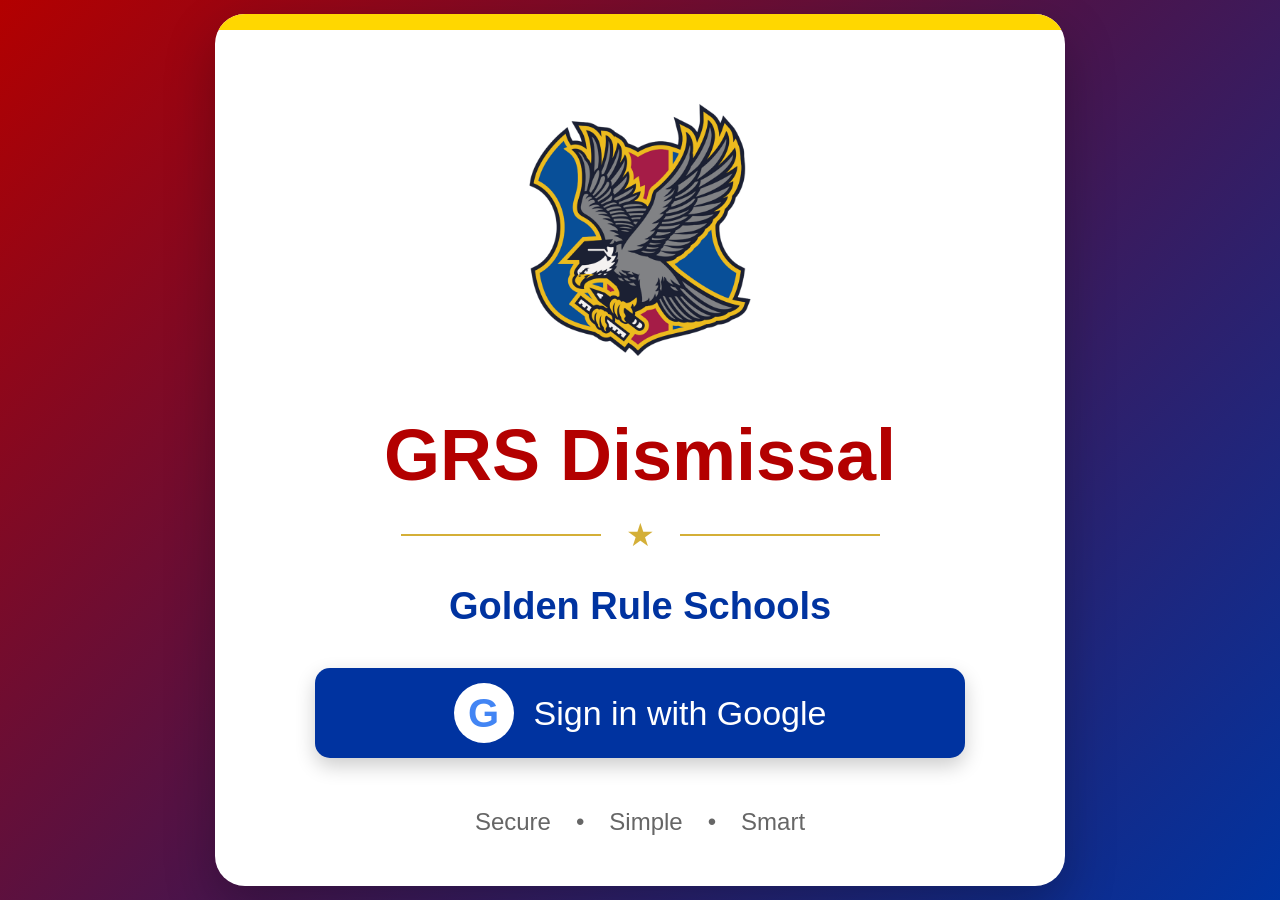
==== index.html @ 2f928849 "Add files via upload" ====
<!DOCTYPE html>
<html>
<head>
  <title>GRS Dismissal</title>

  <link rel="stylesheet" href="style.css">

  <meta name="viewport" content="width=device-width, initial-scale=1.0">
</head>

<body>

  <div class="login-card">

    <div class="gold-bar"></div>

    <img src="logo.png" class="logo">

    <h1>GRS Dismissal</h1>

    <div class="divider">
      <div class="line"></div>
      <div class="star">★</div>
      <div class="line"></div>
    </div>

    <h2>Golden Rule Schools</h2>

    <button id="loginBtn">

      <span class="google-icon">G</span>

      Sign in with Google

    </button>

    <div class="footer">

      <span>Secure</span>

      <span>•</span>

      <span>Simple</span>

      <span>•</span>

      <span>Smart</span>

    </div>

  </div>

  <script src="app.js"></script>

</body>
</html>
---- style.css ----
*{
  box-sizing:border-box;
}

body{

  margin:0;
  height:100vh;

  display:flex;
  justify-content:center;
  align-items:center;

  font-family:Arial,sans-serif;

  background:
  linear-gradient(
    135deg,
    #b30000 0%,
    #4b144b 50%,
    #0033a0 100%
  );
}

.login-card{

  width:850px;
  max-width:90%;

  background:white;

  border-radius:30px;

  text-align:center;

  overflow:hidden;

  box-shadow:
  0 20px 50px rgba(0,0,0,.25);
}

.gold-bar{

  height:16px;

  background:gold;
}

.logo{

  width:320px;

  margin-top:40px;
}

h1{

  color:#b30000;

  font-size:72px;

  margin:20px 0;
}

.divider{

  display:flex;

  align-items:center;

  justify-content:center;

  gap:25px;

  margin:20px 0;
}

.line{

  width:200px;

  height:2px;

  background:#d4af37;
}

.star{

  color:#d4af37;

  font-size:32px;
}

h2{

  color:#0033a0;

  font-size:38px;

  margin-bottom:40px;
}

#loginBtn{

  width:650px;
  max-width:85%;

  height:90px;

  border:none;

  border-radius:15px;

  background:#0033a0;

  color:white;

  font-size:34px;

  cursor:pointer;

  display:flex;

  justify-content:center;

  align-items:center;

  gap:20px;

  margin:auto;

  box-shadow:
  0 8px 20px rgba(0,0,0,.2);
}

#loginBtn:hover{

  background:#00247a;
}

.google-icon{

  width:60px;
  height:60px;

  border-radius:50%;

  background:white;

  color:#4285F4;

  font-weight:bold;

  display:flex;
  justify-content:center;
  align-items:center;

  font-size:40px;
}

.footer{

  margin:50px 0;

  color:#666;

  font-size:24px;

  display:flex;

  justify-content:center;

  gap:25px;
}

.dashboard{

  display:flex;

  height:100vh;
}

.sidebar{

  width:250px;

  background:#0033a0;

  color:white;

  padding:20px;

  display:flex;

  flex-direction:column;

  gap:10px;
}

.sidebar-logo{

  width:120px;

  margin:auto;
}

.sidebar button{

  border:none;

  padding:12px;

  border-radius:8px;

  cursor:pointer;

  background:white;

  color:#0033a0;

  font-weight:bold;
}

.content{

  flex:1;

  background:#f5f5f5;

  padding:40px;
}

.card{

  background:white;

  padding:25px;

  border-radius:15px;

  margin-bottom:25px;

  box-shadow:
  0 3px 12px rgba(0,0,0,.1);
}

.card h3{

  margin-top:0;

  color:#0033a0;
}

.card input,
.card select{

  width:100%;

  padding:12px;

  margin-bottom:15px;

  border:1px solid #ccc;

  border-radius:8px;
}

.card button{

  background:#b30000;

  color:white;

  border:none;

  padding:12px 20px;

  border-radius:8px;

  cursor:pointer;
}
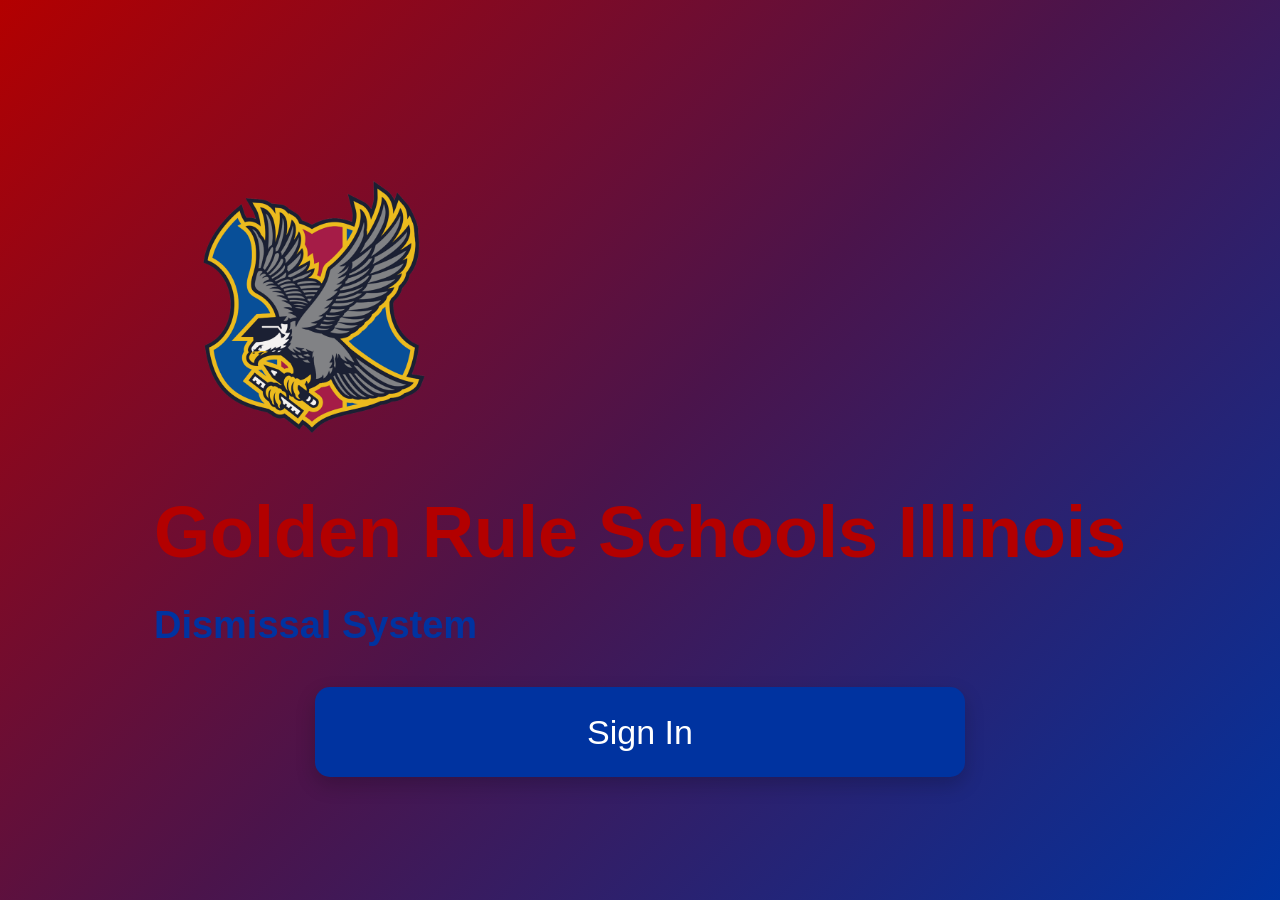
==== commit f3f353f9: "Update index.html" ====
--- a/index.html
+++ b/index.html
@@ -1,56 +1,30 @@
 <!DOCTYPE html>
 <html>
+
 <head>
   <title>GRS Dismissal</title>
-
   <link rel="stylesheet" href="style.css">
-
-  <meta name="viewport" content="width=device-width, initial-scale=1.0">
 </head>
 
 <body>
 
-  <div class="login-card">
-
-    <div class="gold-bar"></div>
+  <div class="login-container">
 
     <img src="logo.png" class="logo">
 
-    <h1>GRS Dismissal</h1>
+    <h1>Golden Rule Schools Illinois</h1>
 
-    <div class="divider">
-      <div class="line"></div>
-      <div class="star">★</div>
-      <div class="line"></div>
-    </div>
-
-    <h2>Golden Rule Schools</h2>
+    <h2>Dismissal System</h2>
 
     <button id="loginBtn">
-
-      <span class="google-icon">G</span>
-
-      Sign in with Google
-
+      Sign In
     </button>
 
-    <div class="footer">
-
-      <span>Secure</span>
-
-      <span>•</span>
-
-      <span>Simple</span>
-
-      <span>•</span>
-
-      <span>Smart</span>
-
-    </div>
+    <p id="status"></p>
 
   </div>
 
-  <script src="app.js"></script>
+  <script src="auth.js"></script>
 
 </body>
-</html>+</html>
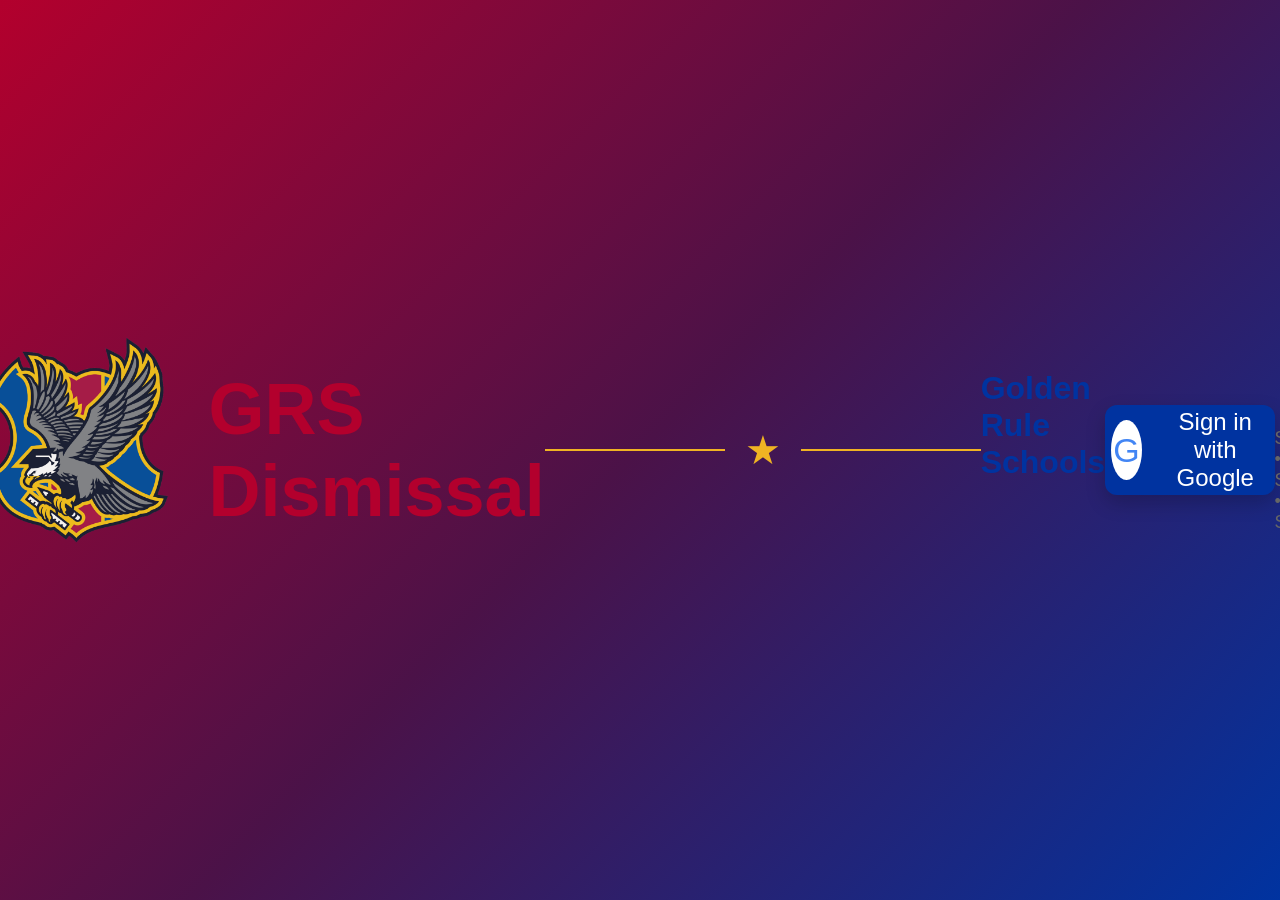
==== commit bc6e7f24: "Update index.html" ====
--- a/index.html
+++ b/index.html
@@ -8,17 +8,35 @@
 
 <body>
 
-  <div class="login-container">
+<img src="logo.png" class="logo">
 
-    <img src="logo.png" class="logo">
+<div class="main-title">
+  GRS Dismissal
+</div>
 
-    <h1>Golden Rule Schools Illinois</h1>
+<div class="divider">
+  <span class="star">★</span>
+</div>
 
-    <h2>Dismissal System</h2>
+<div class="school-name">
+  Golden Rule Schools
+</div>
 
-    <button id="loginBtn">
-      Sign In
-    </button>
+<button
+  id="loginBtn"
+  class="google-btn">
+
+  <div class="google-icon">
+    G
+  </div>
+
+  Sign in with Google
+
+</button>
+
+<div class="footer">
+  Secure • Simple • Smart
+</div> 
 
     <p id="status"></p>
 
--- a/style.css
+++ b/style.css
@@ -1,281 +1,181 @@
-*{
-  box-sizing:border-box;
+body {
+  margin: 0;
+  font-family: Arial, sans-serif;
+
+  background: linear-gradient(
+    135deg,
+    #b3002d 0%,
+    #4b1248 50%,
+    #0033a0 100%
+  );
+
+  min-height: 100vh;
+
+  display: flex;
+  justify-content: center;
+  align-items: center;
 }
 
-body{
+.login-container {
 
-  margin:0;
-  height:100vh;
+  width: 700px;
+  max-width: 90%;
 
-  display:flex;
-  justify-content:center;
-  align-items:center;
+  background: white;
 
-  font-family:Arial,sans-serif;
+  border-radius: 30px;
 
-  background:
-  linear-gradient(
-    135deg,
-    #b30000 0%,
-    #4b144b 50%,
-    #0033a0 100%
-  );
+  padding: 50px;
+
+  text-align: center;
+
+  box-shadow:
+    0 20px 50px rgba(0,0,0,.25);
+
+  position: relative;
 }
 
-.login-card{
+.login-container::before {
 
-  width:850px;
-  max-width:90%;
+  content: "";
 
-  background:white;
+  position: absolute;
 
-  border-radius:30px;
+  top: 0;
+  left: 0;
 
-  text-align:center;
+  width: 100%;
+  height: 12px;
 
-  overflow:hidden;
+  background: #f0b323;
+
+  border-radius: 30px 30px 0 0;
+}
+
+.logo {
+
+  width: 260px;
+
+  margin-bottom: 20px;
+}
+
+.main-title {
+
+  font-size: 72px;
+
+  font-weight: bold;
+
+  color: #b3002d;
+
+  margin: 20px 0;
+}
+
+.school-name {
+
+  color: #0033a0;
+
+  font-size: 32px;
+
+  font-weight: bold;
+
+  margin-bottom: 50px;
+}
+
+.divider {
+
+  display: flex;
+
+  align-items: center;
+
+  justify-content: center;
+
+  margin: 30px 0;
+}
+
+.divider::before,
+.divider::after {
+
+  content: "";
+
+  width: 180px;
+
+  height: 2px;
+
+  background: #f0b323;
+}
+
+.star {
+
+  color: #f0b323;
+
+  font-size: 40px;
+
+  margin: 0 20px;
+}
+
+.google-btn {
+
+  background: #0033a0;
+
+  color: white;
+
+  border: none;
+
+  width: 500px;
+  max-width: 90%;
+
+  height: 90px;
+
+  border-radius: 12px;
+
+  font-size: 24px;
+
+  cursor: pointer;
+
+  display: flex;
+
+  align-items: center;
+
+  justify-content: center;
+
+  gap: 20px;
+
+  margin: auto;
 
   box-shadow:
-  0 20px 50px rgba(0,0,0,.25);
+    0 8px 20px rgba(0,0,0,.2);
 }
 
-.gold-bar{
+.google-btn:hover {
 
-  height:16px;
-
-  background:gold;
+  transform: translateY(-2px);
 }
 
-.logo{
+.google-icon {
 
-  width:320px;
+  background: white;
 
-  margin-top:40px;
+  width: 60px;
+  height: 60px;
+
+  border-radius: 50%;
+
+  display: flex;
+
+  align-items: center;
+
+  justify-content: center;
+
+  font-size: 34px;
+
+  color: #4285F4;
 }
 
-h1{
+.footer {
 
-  color:#b30000;
+  margin-top: 60px;
 
-  font-size:72px;
+  color: #666;
 
-  margin:20px 0;
+  font-size: 18px;
 }
-
-.divider{
-
-  display:flex;
-
-  align-items:center;
-
-  justify-content:center;
-
-  gap:25px;
-
-  margin:20px 0;
-}
-
-.line{
-
-  width:200px;
-
-  height:2px;
-
-  background:#d4af37;
-}
-
-.star{
-
-  color:#d4af37;
-
-  font-size:32px;
-}
-
-h2{
-
-  color:#0033a0;
-
-  font-size:38px;
-
-  margin-bottom:40px;
-}
-
-#loginBtn{
-
-  width:650px;
-  max-width:85%;
-
-  height:90px;
-
-  border:none;
-
-  border-radius:15px;
-
-  background:#0033a0;
-
-  color:white;
-
-  font-size:34px;
-
-  cursor:pointer;
-
-  display:flex;
-
-  justify-content:center;
-
-  align-items:center;
-
-  gap:20px;
-
-  margin:auto;
-
-  box-shadow:
-  0 8px 20px rgba(0,0,0,.2);
-}
-
-#loginBtn:hover{
-
-  background:#00247a;
-}
-
-.google-icon{
-
-  width:60px;
-  height:60px;
-
-  border-radius:50%;
-
-  background:white;
-
-  color:#4285F4;
-
-  font-weight:bold;
-
-  display:flex;
-  justify-content:center;
-  align-items:center;
-
-  font-size:40px;
-}
-
-.footer{
-
-  margin:50px 0;
-
-  color:#666;
-
-  font-size:24px;
-
-  display:flex;
-
-  justify-content:center;
-
-  gap:25px;
-}
-
-.dashboard{
-
-  display:flex;
-
-  height:100vh;
-}
-
-.sidebar{
-
-  width:250px;
-
-  background:#0033a0;
-
-  color:white;
-
-  padding:20px;
-
-  display:flex;
-
-  flex-direction:column;
-
-  gap:10px;
-}
-
-.sidebar-logo{
-
-  width:120px;
-
-  margin:auto;
-}
-
-.sidebar button{
-
-  border:none;
-
-  padding:12px;
-
-  border-radius:8px;
-
-  cursor:pointer;
-
-  background:white;
-
-  color:#0033a0;
-
-  font-weight:bold;
-}
-
-.content{
-
-  flex:1;
-
-  background:#f5f5f5;
-
-  padding:40px;
-}
-
-.card{
-
-  background:white;
-
-  padding:25px;
-
-  border-radius:15px;
-
-  margin-bottom:25px;
-
-  box-shadow:
-  0 3px 12px rgba(0,0,0,.1);
-}
-
-.card h3{
-
-  margin-top:0;
-
-  color:#0033a0;
-}
-
-.card input,
-.card select{
-
-  width:100%;
-
-  padding:12px;
-
-  margin-bottom:15px;
-
-  border:1px solid #ccc;
-
-  border-radius:8px;
-}
-
-.card button{
-
-  background:#b30000;
-
-  color:white;
-
-  border:none;
-
-  padding:12px 20px;
-
-  border-radius:8px;
-
-  cursor:pointer;
-}
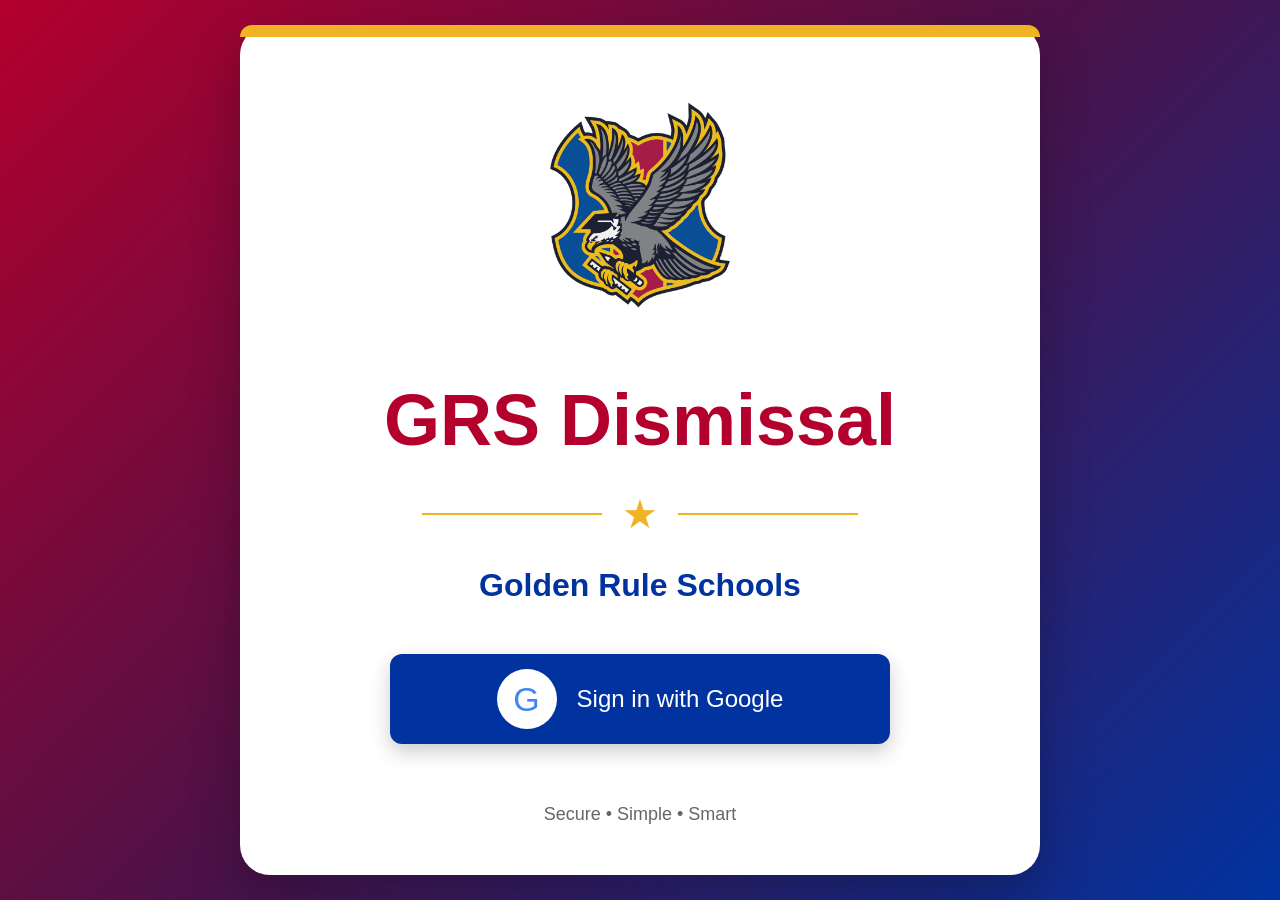
==== commit 862808d6: "Refactor HTML structure for login page" ====
--- a/index.html
+++ b/index.html
@@ -8,37 +8,39 @@
 
 <body>
 
-<img src="logo.png" class="logo">
+  <div class="login-container">
 
-<div class="main-title">
-  GRS Dismissal
-</div>
+    <img src="logo.png" class="logo">
 
-<div class="divider">
-  <span class="star">★</span>
-</div>
+    <div class="main-title">
+      GRS Dismissal
+    </div>
 
-<div class="school-name">
-  Golden Rule Schools
-</div>
+    <div class="divider">
+      <span class="star">★</span>
+    </div>
 
-<button
-  id="loginBtn"
-  class="google-btn">
+    <div class="school-name">
+      Golden Rule Schools
+    </div>
 
-  <div class="google-icon">
-    G
-  </div>
+    <button
+      id="loginBtn"
+      class="google-btn">
 
-  Sign in with Google
+      <div class="google-icon">
+        G
+      </div>
 
-</button>
+      Sign in with Google
 
-<div class="footer">
-  Secure • Simple • Smart
-</div> 
+    </button>
 
     <p id="status"></p>
+
+    <div class="footer">
+      Secure • Simple • Smart
+    </div>
 
   </div>
 
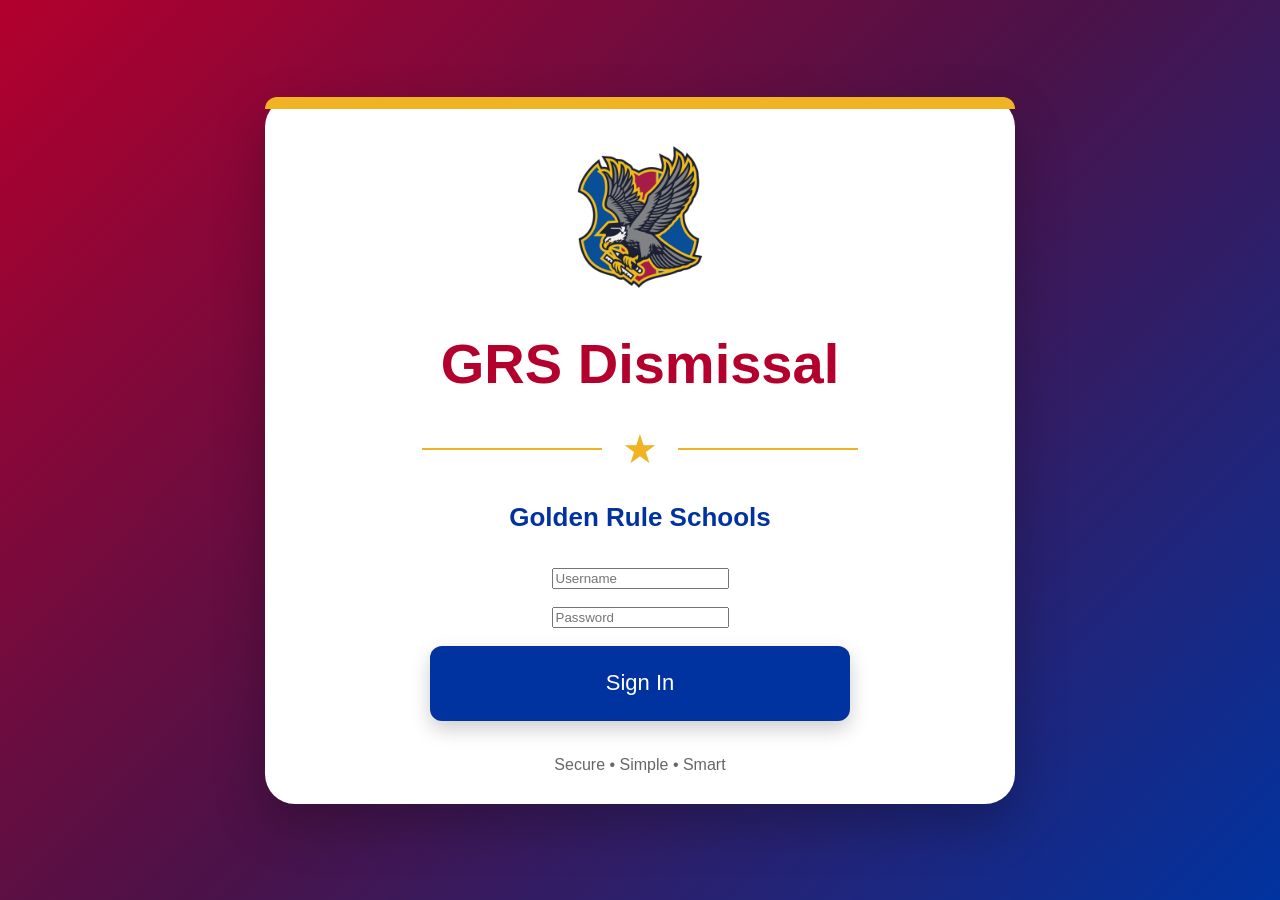
==== commit 4b1ccff2: "Update index.html" ====
--- a/index.html
+++ b/index.html
@@ -24,17 +24,28 @@
       Golden Rule Schools
     </div>
 
-    <button
-      id="loginBtn"
-      class="google-btn">
+    <input
+  id="username"
+  class="login-input"
+  placeholder="Username">
 
-      <div class="google-icon">
-        G
-      </div>
+<br><br>
 
-      Sign in with Google
+<input
+  id="password"
+  class="login-input"
+  type="password"
+  placeholder="Password">
 
-    </button>
+<br><br>
+
+<button
+  id="loginBtn"
+  class="google-btn">
+
+  Sign In
+
+</button>
 
     <p id="status"></p>
 
--- a/style.css
+++ b/style.css
@@ -18,14 +18,14 @@
 
 .login-container {
 
-  width: 700px;
-  max-width: 90%;
+  width: 650px;
+  max-width: 85%;
 
   background: white;
 
   border-radius: 30px;
 
-  padding: 50px;
+  padding: 30px 50px;
 
   text-align: center;
 
@@ -54,31 +54,31 @@
 
 .logo {
 
-  width: 260px;
+  width: 180px;
 
-  margin-bottom: 20px;
+  margin-bottom: 10px;
 }
 
 .main-title {
 
-  font-size: 72px;
+  font-size: 56px;
 
   font-weight: bold;
 
   color: #b3002d;
 
-  margin: 20px 0;
+  margin: 10px 0;
 }
 
 .school-name {
 
   color: #0033a0;
 
-  font-size: 32px;
+  font-size: 26px;
 
   font-weight: bold;
 
-  margin-bottom: 50px;
+  margin-bottom: 35px;
 }
 
 .divider {
@@ -121,14 +121,14 @@
 
   border: none;
 
-  width: 500px;
+  width: 420px;
   max-width: 90%;
 
-  height: 90px;
+  height: 75px;
 
   border-radius: 12px;
 
-  font-size: 24px;
+  font-size: 22px;
 
   cursor: pointer;
 
@@ -173,9 +173,9 @@
 
 .footer {
 
-  margin-top: 60px;
+  margin-top: 35px;
 
   color: #666;
 
-  font-size: 18px;
+  font-size: 16px;
 }
